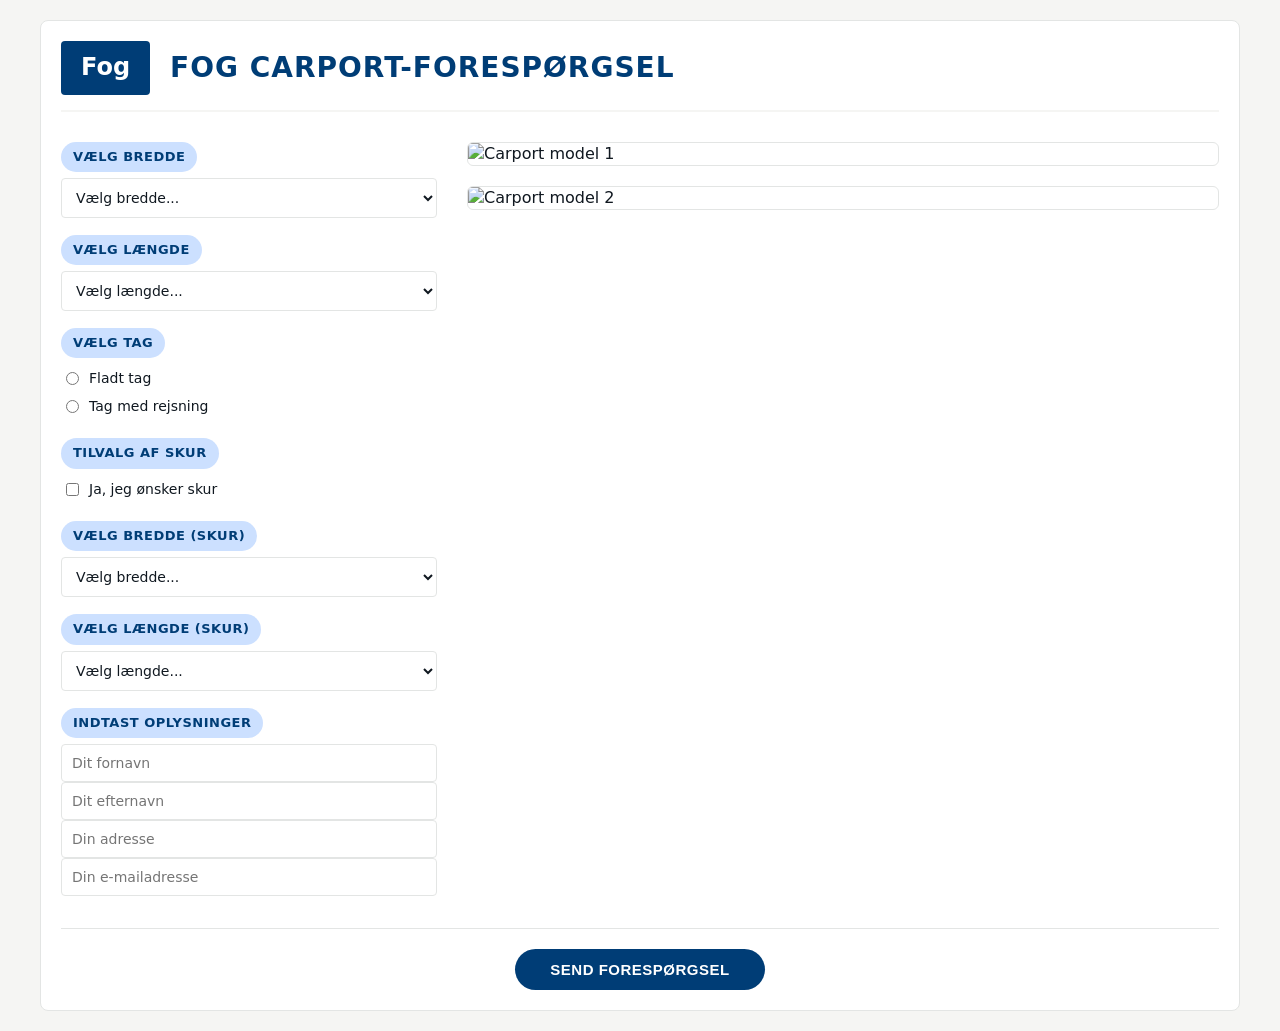
==== src/main/resources/templates/index.html @ a3aa686e "US-2-branch: Pdf- og EmailService oprettet html og css lavet med AI-hjælp. Styling med css og ellers" ====
<!DOCTYPE html>
<html lang="da">
<head>
    <meta charset="utf-8">
    <meta name="viewport" content="width=device-width, initial-scale=1.0">
    <title>FOG Carport-forespørgsel</title>
    <link href="../public/css/styles.css" th:href="@{/css/styles.css}" rel="stylesheet"/>
</head>
<body>

<div class="main-container">

    <header class="header-section">
        <div class="logo-box">Fog</div>
        <h1 class="main-title">Fog Carport-forespørgsel</h1>
    </header>

    <form class="content-layout" action="#" method="POST">

        <aside class="sidebar-form">

            <div class="form-group">
                <span class="form-label-box">VÆLG BREDDE</span>
                <select class="form-control" name="width">
                    <option value="">Vælg bredde...</option>

                </select>
            </div>

            <div class="form-group">
                <span class="form-label-box">VÆLG LÆNGDE</span>
                <select class="form-control" name="length">
                    <option value="">Vælg længde...</option>

                </select>
            </div>

            <div class="form-group">
                <span class="form-label-box">VÆLG TAG</span>
                <div class="radio-group">
                    <label class="option-inline">
                        <input type="radio" name="roof_type" value="fladt"> Fladt tag
                    </label>
                    <label class="option-inline">
                        <input type="radio" name="roof_type" value="rejsning"> Tag med rejsning
                    </label>
                </div>
            </div>

            <div class="form-group">
                <span class="form-label-box">TILVALG AF SKUR</span>
                <div class="checkbox-group">
                    <label class="option-inline">
                        <input type="checkbox" name="has_shed" value="ja"> Ja, jeg ønsker skur
                    </label>
                </div>
            </div>

            <div class="form-group">
                <span class="form-label-box">VÆLG BREDDE (SKUR)</span>
                <select class="form-control" name="shed_width">
                    <option value="">Vælg bredde...</option>

                </select>
            </div>

            <div class="form-group">
                <span class="form-label-box">VÆLG LÆNGDE (SKUR)</span>
                <select class="form-control" name="shed_length">
                    <option value="">Vælg længde...</option>

                </select>
            </div>

            <div class="form-group">
                <span class="form-label-box">INDTAST OPLYSNINGER</span>
                <input type="fornavn" class="form-control" placeholder="Dit fornavn" required>
                <input type="efternavn" class="form-control" placeholder="Dit efternavn" required>
                <input type="adresse" class="form-control" placeholder="Din adresse" required>
                <input type="email" class="form-control" placeholder="Din e-mailadresse" required>
            </div>

        </aside>

        <section class="image-gallery">
            <img th:src="@{/images/carport_med_skur.jpg}" src="../public/images/carport_med_skur.jpg" alt="Carport model 1" class="gallery-image">
            <img th:src="@{/images/carport_uden_skur.jpg}" src="../public/images/carport_uden_skur.jpg" alt="Carport model 2" class="gallery-image">
        </section>

    </form>

    <footer class="button-container">
        <button type="submit" class="btn-submit">Send Forespørgsel</button>
    </footer>

</div>

</body>
</html>
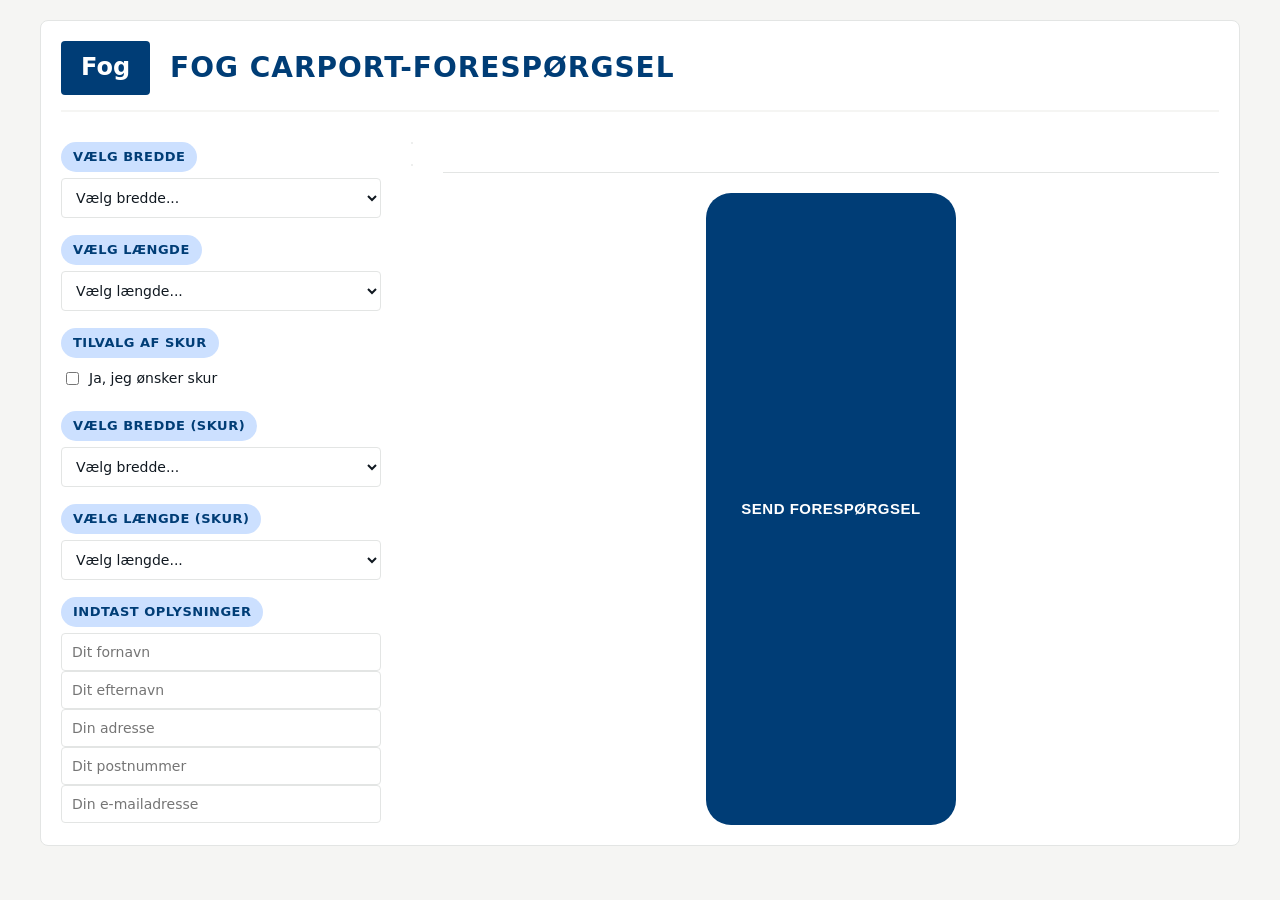
==== commit ff5258a2: "controller rettet med zipcode-objekt. Enkelte rettelser i html så alle endpoints er de samme. inquir" ====
--- a/src/main/resources/templates/index.html
+++ b/src/main/resources/templates/index.html
@@ -10,18 +10,19 @@
 
 <div class="main-container">
 
-    <header class="header-section">
+    <header class="header-section" th:fragment="fog-header">
         <div class="logo-box">Fog</div>
         <h1 class="main-title">Fog Carport-forespørgsel</h1>
     </header>
 
-    <form class="content-layout" action="#" method="POST">
+    <!-- action: Hvor skal den hen? Method: Hvordan skal den sendes?-->
+    <form class="content-layout" action="/submit-inquiry" method="POST">
 
         <aside class="sidebar-form">
 
             <div class="form-group">
                 <span class="form-label-box">VÆLG BREDDE</span>
-                <select class="form-control" name="width">
+                <select class="form-control" name="bredde">
                     <option value="">Vælg bredde...</option>
 
                 </select>
@@ -29,36 +30,24 @@
 
             <div class="form-group">
                 <span class="form-label-box">VÆLG LÆNGDE</span>
-                <select class="form-control" name="length">
+                <select class="form-control" name="længde">
                     <option value="">Vælg længde...</option>
 
                 </select>
             </div>
 
-            <div class="form-group">
-                <span class="form-label-box">VÆLG TAG</span>
-                <div class="radio-group">
-                    <label class="option-inline">
-                        <input type="radio" name="roof_type" value="fladt"> Fladt tag
-                    </label>
-                    <label class="option-inline">
-                        <input type="radio" name="roof_type" value="rejsning"> Tag med rejsning
-                    </label>
-                </div>
-            </div>
-
-            <div class="form-group">
+                        <div class="form-group">
                 <span class="form-label-box">TILVALG AF SKUR</span>
                 <div class="checkbox-group">
                     <label class="option-inline">
-                        <input type="checkbox" name="has_shed" value="ja"> Ja, jeg ønsker skur
+                        <input type="checkbox" name="skur_ja_nej" value="ja"> Ja, jeg ønsker skur
                     </label>
                 </div>
             </div>
 
             <div class="form-group">
                 <span class="form-label-box">VÆLG BREDDE (SKUR)</span>
-                <select class="form-control" name="shed_width">
+                <select class="form-control" name="skur_bredde">
                     <option value="">Vælg bredde...</option>
 
                 </select>
@@ -66,7 +55,7 @@
 
             <div class="form-group">
                 <span class="form-label-box">VÆLG LÆNGDE (SKUR)</span>
-                <select class="form-control" name="shed_length">
+                <select class="form-control" name="skur_lændgde">
                     <option value="">Vælg længde...</option>
 
                 </select>
@@ -74,25 +63,27 @@
 
             <div class="form-group">
                 <span class="form-label-box">INDTAST OPLYSNINGER</span>
-                <input type="fornavn" class="form-control" placeholder="Dit fornavn" required>
-                <input type="efternavn" class="form-control" placeholder="Dit efternavn" required>
-                <input type="adresse" class="form-control" placeholder="Din adresse" required>
-                <input type="email" class="form-control" placeholder="Din e-mailadresse" required>
+                <input type="text" name="fornavn" class="form-control" placeholder="Dit fornavn" required>
+                <input type="text" name="efternavn" class="form-control" placeholder="Dit efternavn" required>
+                <input type="text" name="adresse" class="form-control" placeholder="Din adresse" required>
+                <input type="text" name="postnummer" class="form-control" placeholder="Dit postnummer" required>
+                <input type="email" name="email" class="form-control" placeholder="Din e-mailadresse" required>
             </div>
 
         </aside>
 
         <section class="image-gallery">
-            <img th:src="@{/images/carport_med_skur.jpg}" src="../public/images/carport_med_skur.jpg" alt="Carport model 1" class="gallery-image">
-            <img th:src="@{/images/carport_uden_skur.jpg}" src="../public/images/carport_uden_skur.jpg" alt="Carport model 2" class="gallery-image">
+            <img th:src="@{/images/carport_med_skur.jpg}" src="../public/images/carport_med_skur.jpg"
+                 alt="Carport model 1" class="gallery-image">
+            <img th:src="@{/images/carport_uden_skur.jpg}" src="../public/images/carport_uden_skur.jpg"
+                 alt="Carport model 2" class="gallery-image">
         </section>
 
+
+        <footer class="button-container">
+            <button type="submit" class="btn-submit">Send Forespørgsel</button>
+        </footer>
     </form>
-
-    <footer class="button-container">
-        <button type="submit" class="btn-submit">Send Forespørgsel</button>
-    </footer>
-
 </div>
 
 </body>
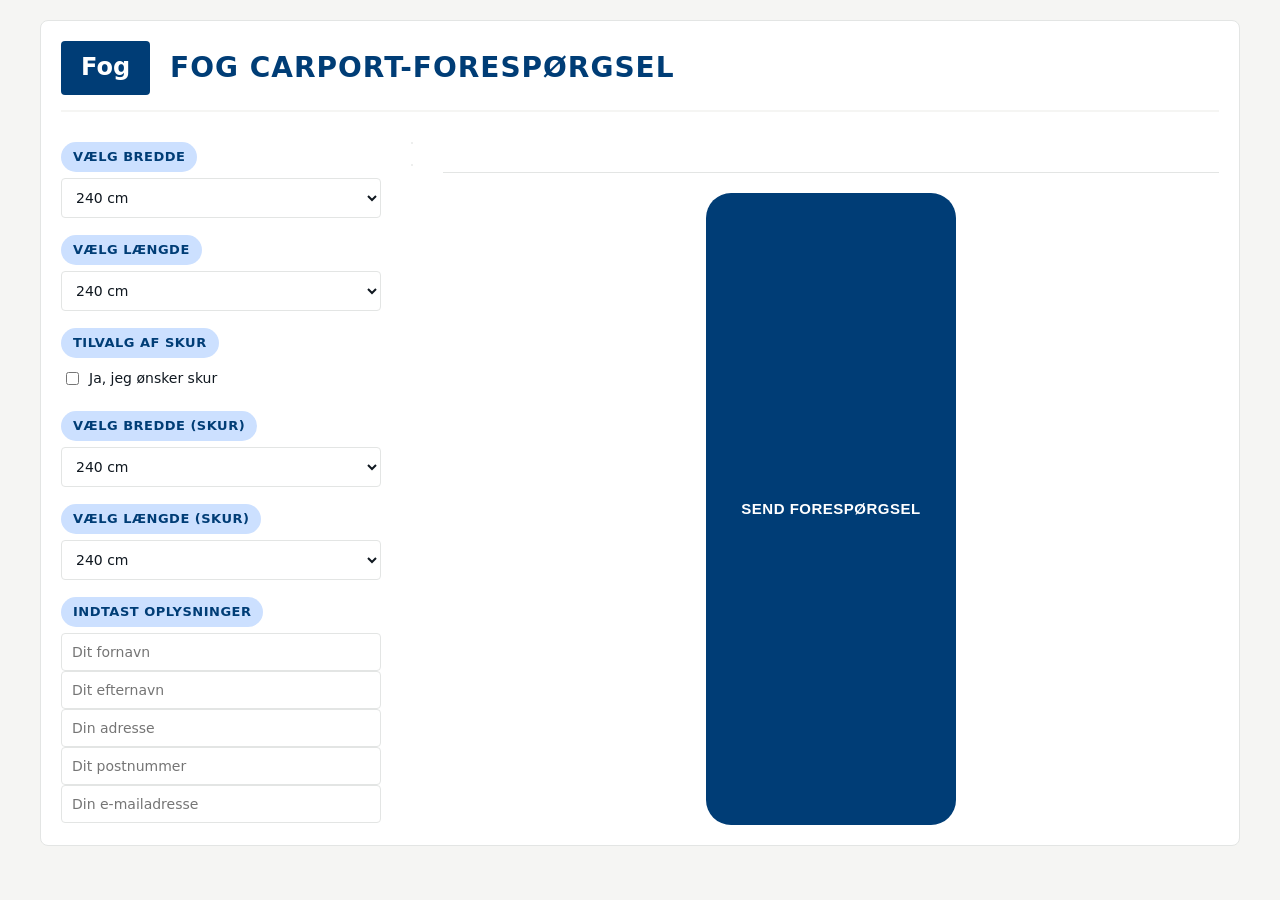
==== commit e1438fe2: "forsøg på at få pdf til at virke" ====
--- a/src/main/resources/templates/index.html
+++ b/src/main/resources/templates/index.html
@@ -23,6 +23,9 @@
             <div class="form-group">
                 <span class="form-label-box">VÆLG BREDDE</span>
                 <select class="form-control" name="bredde">
+                    <!-- Indsæt i test-øjemed-->
+                    <option value="240">240 cm</option>
+                    <option value="360">360 cm</option>
                     <option value="">Vælg bredde...</option>
 
                 </select>
@@ -31,6 +34,9 @@
             <div class="form-group">
                 <span class="form-label-box">VÆLG LÆNGDE</span>
                 <select class="form-control" name="længde">
+                    <!-- Indsæt i test-øjemed-->
+                    <option value="240">240 cm</option>
+                    <option value="360">360 cm</option>
                     <option value="">Vælg længde...</option>
 
                 </select>
@@ -48,6 +54,9 @@
             <div class="form-group">
                 <span class="form-label-box">VÆLG BREDDE (SKUR)</span>
                 <select class="form-control" name="skur_bredde">
+                    <!-- Indsæt i test-øjemed-->
+                    <option value="240">240 cm</option>
+                    <option value="360">360 cm</option>
                     <option value="">Vælg bredde...</option>
 
                 </select>
@@ -55,7 +64,10 @@
 
             <div class="form-group">
                 <span class="form-label-box">VÆLG LÆNGDE (SKUR)</span>
-                <select class="form-control" name="skur_lændgde">
+                <select class="form-control" name="skur_længde">
+                    <!-- Indsæt i test-øjemed-->
+                    <option value="240">240 cm</option>
+                    <option value="360">360 cm</option>
                     <option value="">Vælg længde...</option>
 
                 </select>
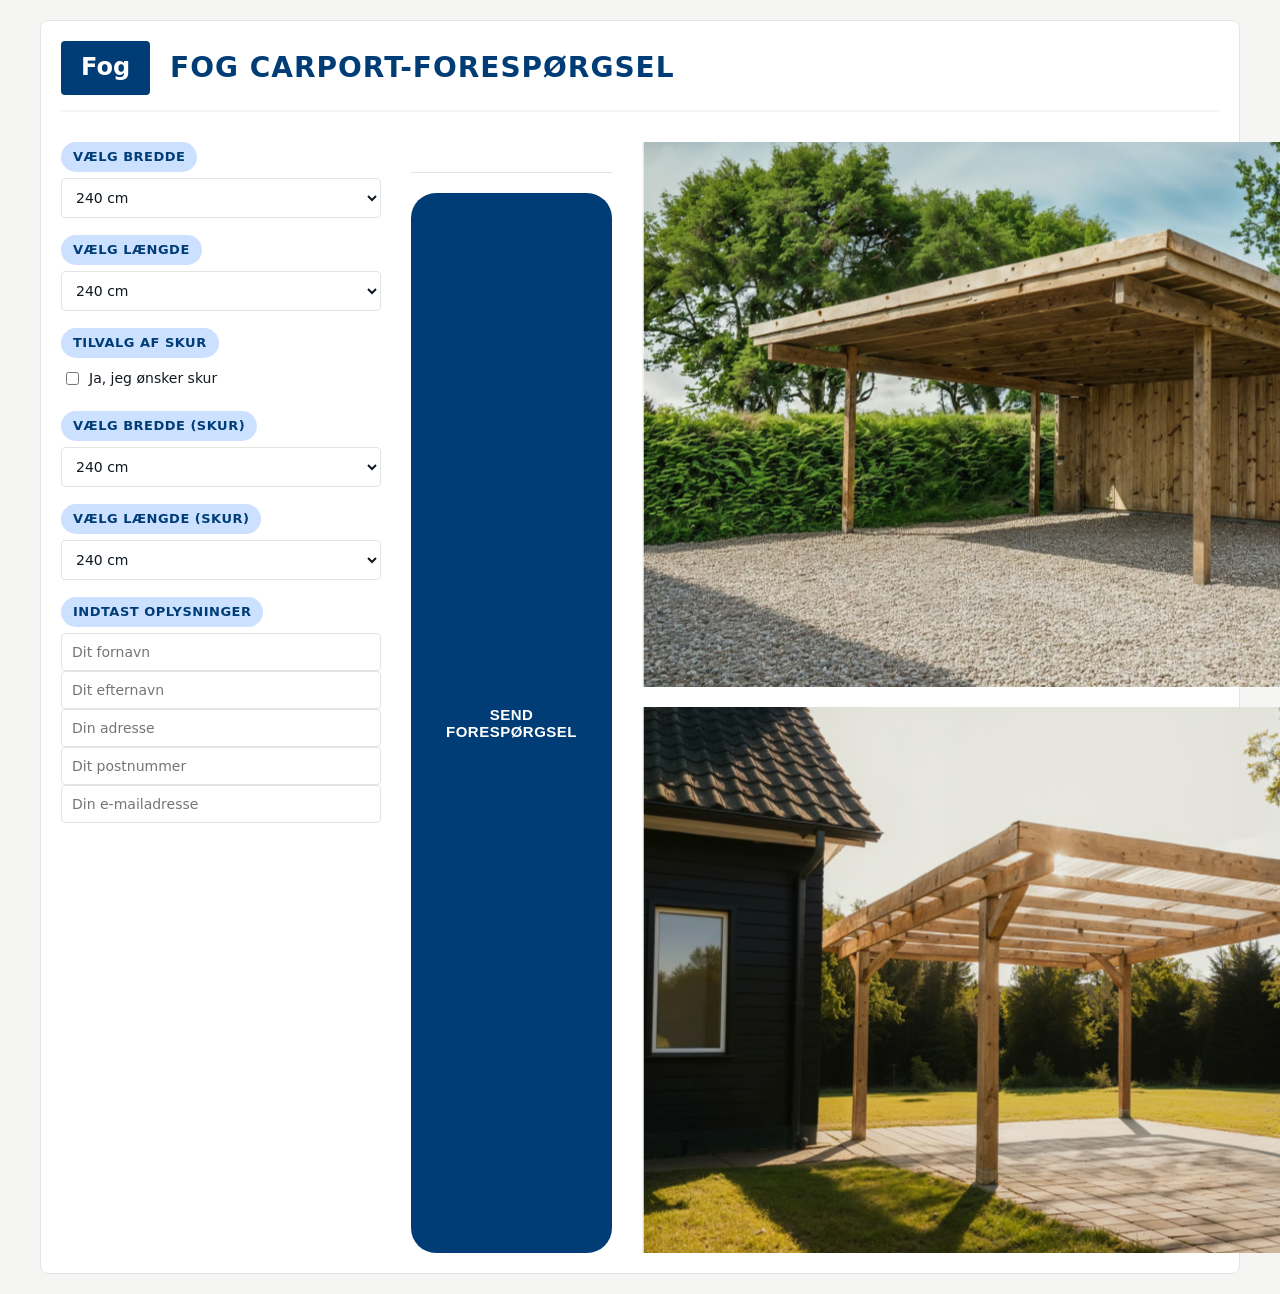
==== commit 440f98b7: "forsøg på at få pdf til at virke, v2" ====
--- a/src/main/resources/templates/index.html
+++ b/src/main/resources/templates/index.html
@@ -83,18 +83,17 @@
             </div>
 
         </aside>
-
+        <footer class="button-container">
+            <button type="submit" class="btn-submit">Send Forespørgsel</button>
+        </footer>
         <section class="image-gallery">
             <img th:src="@{/images/carport_med_skur.jpg}" src="../public/images/carport_med_skur.jpg"
-                 alt="Carport model 1" class="gallery-image">
+                 alt="Carport model 1" class="image-gallery">
             <img th:src="@{/images/carport_uden_skur.jpg}" src="../public/images/carport_uden_skur.jpg"
-                 alt="Carport model 2" class="gallery-image">
+                 alt="Carport model 2" class="image-gallery">
         </section>
 
 
-        <footer class="button-container">
-            <button type="submit" class="btn-submit">Send Forespørgsel</button>
-        </footer>
     </form>
 </div>
 
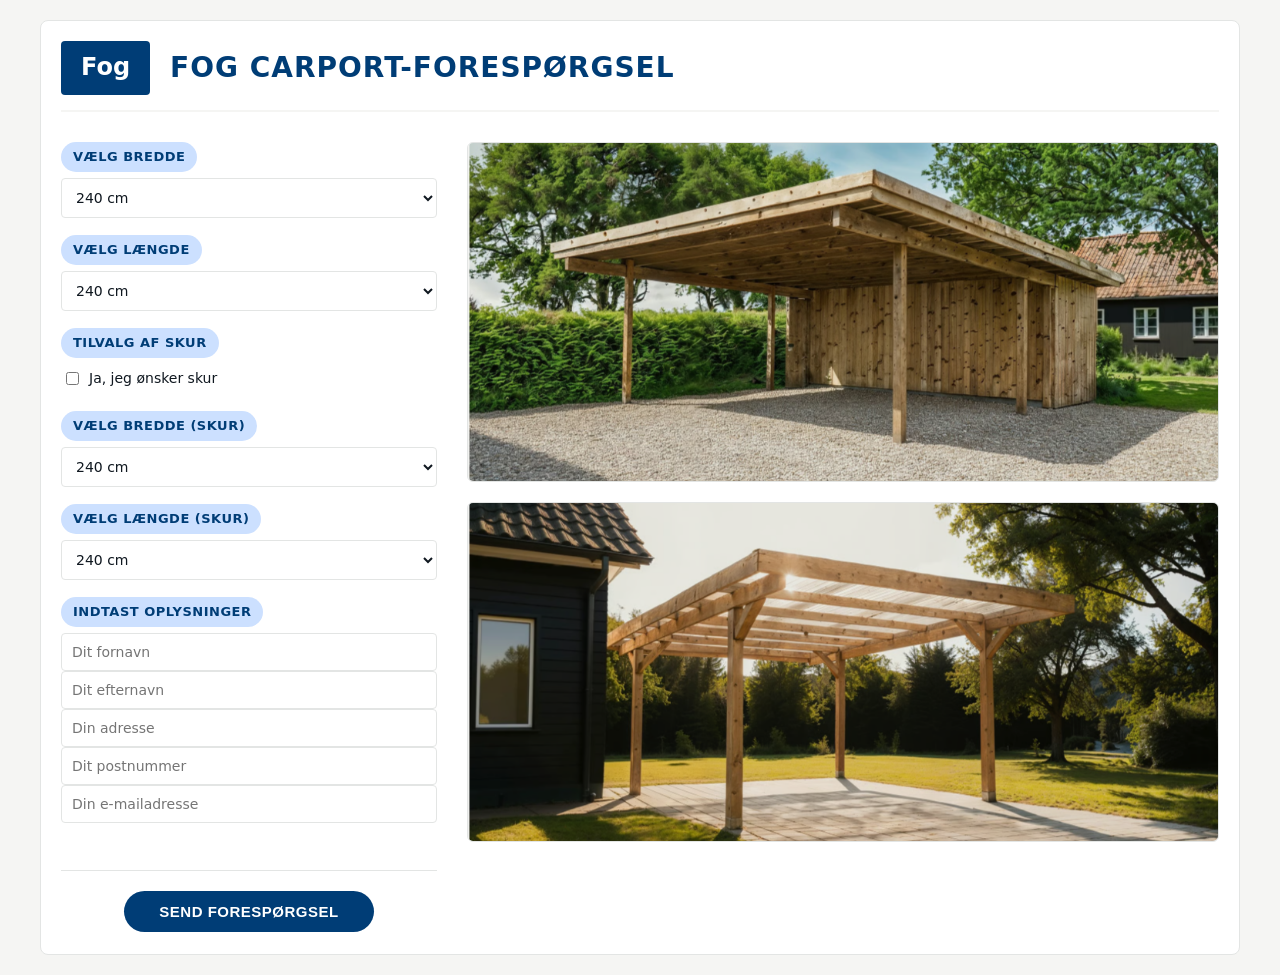
==== commit ebdf6bd0: "tomme linjer slettet i zipcode.sql styles.css opdateret så billeder er tilpasset side pdfService: Im" ====
--- a/src/main/resources/templates/index.html
+++ b/src/main/resources/templates/index.html
@@ -82,17 +82,21 @@
                 <input type="email" name="email" class="form-control" placeholder="Din e-mailadresse" required>
             </div>
 
+            <div class ="form-group">
+                 <span class="button-container">
+                <button type="submit" class="btn-submit">Send Forespørgsel</button>
+                 </span>
+            </div>
+
+
         </aside>
-        <footer class="button-container">
-            <button type="submit" class="btn-submit">Send Forespørgsel</button>
-        </footer>
+
         <section class="image-gallery">
             <img th:src="@{/images/carport_med_skur.jpg}" src="../public/images/carport_med_skur.jpg"
-                 alt="Carport model 1" class="image-gallery">
+                 alt="Carport model 1" class="gallery-image">
             <img th:src="@{/images/carport_uden_skur.jpg}" src="../public/images/carport_uden_skur.jpg"
-                 alt="Carport model 2" class="image-gallery">
+                 alt="Carport model 2" class="gallery-image">
         </section>
-
 
     </form>
 </div>
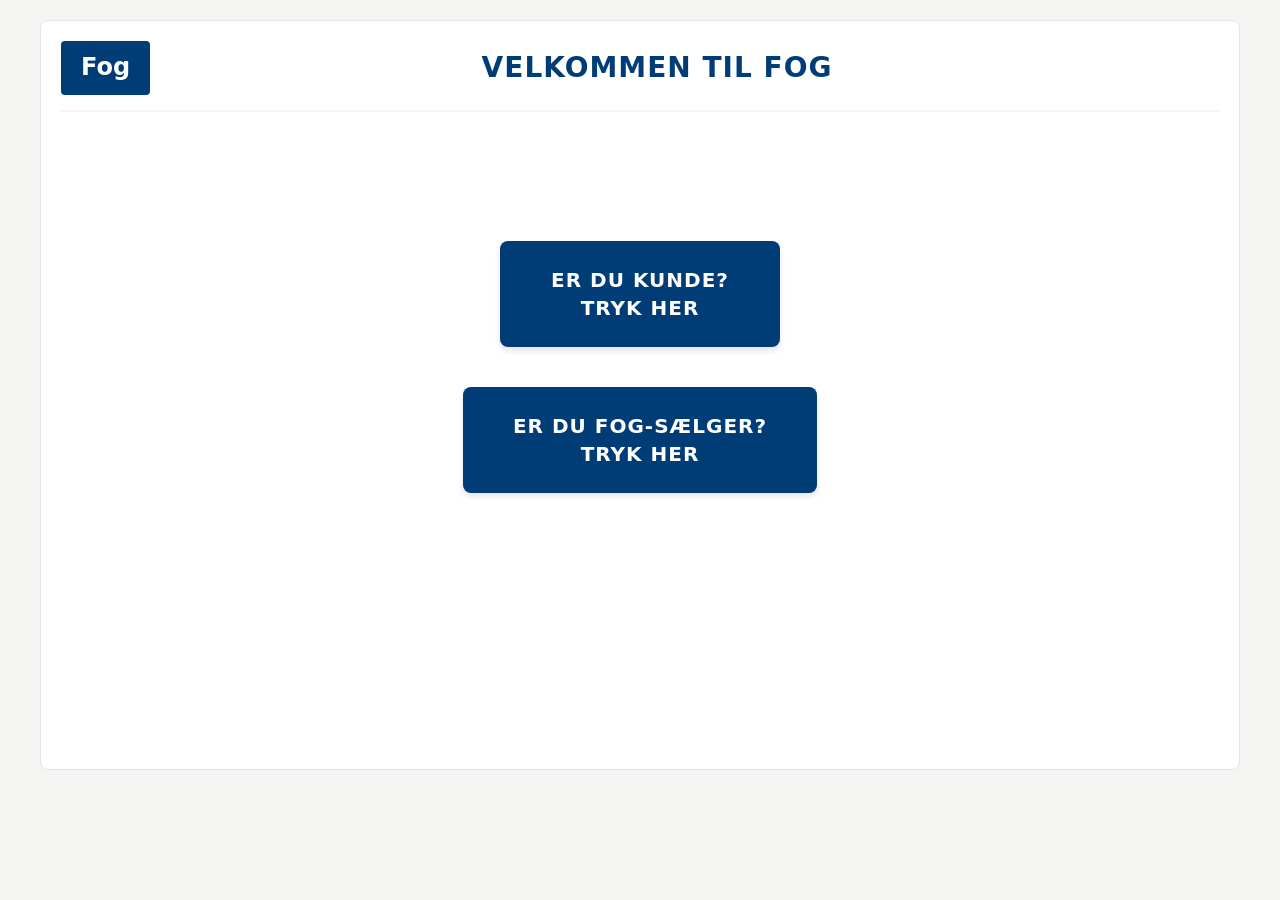
==== commit c801db1a: "html og routes rettet i fællesskab." ====
--- a/src/main/resources/templates/index.html
+++ b/src/main/resources/templates/index.html
@@ -1,9 +1,17 @@
+<!--  INDHOLD PÅ DENNE SIDE:   -->
+
+<!-- Denne side indeholder to knapper:
+        1. Sælger login
+        2. Kunde: Gå til carport-side(her skal du nok vælge et kortere navn til knappen :-))
+
+        KATARINA LAVER DENNE
+-->
 <!DOCTYPE html>
-<html lang="da">
+<html lang="da" xmlns:th="http://www.thymeleaf.org">
 <head>
     <meta charset="utf-8">
     <meta name="viewport" content="width=device-width, initial-scale=1.0">
-    <title>FOG Carport-forespørgsel</title>
+    <title>Velkommen til Fog</title>
     <link href="../public/css/styles.css" th:href="@{/css/styles.css}" rel="stylesheet"/>
 </head>
 <body>
@@ -12,94 +20,17 @@
 
     <header class="header-section" th:fragment="fog-header">
         <div class="logo-box">Fog</div>
-        <h1 class="main-title">Fog Carport-forespørgsel</h1>
+        <h1 class="main-title">Velkommen til Fog</h1>
     </header>
 
-    <!-- action: Hvor skal den hen? Method: Hvordan skal den sendes?-->
-    <form class="content-layout" action="/submit-inquiry" method="POST">
+    <div class="sales-dashboard-btn-container">
 
-        <aside class="sidebar-form">
+        <a href="/inquiry" class="sales-dashboard-large">Er du kunde? <br/> Tryk her</a>
 
-            <div class="form-group">
-                <span class="form-label-box">VÆLG BREDDE</span>
-                <select class="form-control" name="bredde">
-                    <!-- Indsæt i test-øjemed-->
-                    <option value="240">240 cm</option>
-                    <option value="360">360 cm</option>
-                    <option value="">Vælg bredde...</option>
+        <a href="/login" class="sales-dashboard-large">Er du Fog-sælger? <br/> Tryk her</a>
 
-                </select>
-            </div>
+    </div>
 
-            <div class="form-group">
-                <span class="form-label-box">VÆLG LÆNGDE</span>
-                <select class="form-control" name="længde">
-                    <!-- Indsæt i test-øjemed-->
-                    <option value="240">240 cm</option>
-                    <option value="360">360 cm</option>
-                    <option value="">Vælg længde...</option>
-
-                </select>
-            </div>
-
-                        <div class="form-group">
-                <span class="form-label-box">TILVALG AF SKUR</span>
-                <div class="checkbox-group">
-                    <label class="option-inline">
-                        <input type="checkbox" name="skur_ja_nej" value="ja"> Ja, jeg ønsker skur
-                    </label>
-                </div>
-            </div>
-
-            <div class="form-group">
-                <span class="form-label-box">VÆLG BREDDE (SKUR)</span>
-                <select class="form-control" name="skur_bredde">
-                    <!-- Indsæt i test-øjemed-->
-                    <option value="240">240 cm</option>
-                    <option value="360">360 cm</option>
-                    <option value="">Vælg bredde...</option>
-
-                </select>
-            </div>
-
-            <div class="form-group">
-                <span class="form-label-box">VÆLG LÆNGDE (SKUR)</span>
-                <select class="form-control" name="skur_længde">
-                    <!-- Indsæt i test-øjemed-->
-                    <option value="240">240 cm</option>
-                    <option value="360">360 cm</option>
-                    <option value="">Vælg længde...</option>
-
-                </select>
-            </div>
-
-            <div class="form-group">
-                <span class="form-label-box">INDTAST OPLYSNINGER</span>
-                <input type="text" name="fornavn" class="form-control" placeholder="Dit fornavn" required>
-                <input type="text" name="efternavn" class="form-control" placeholder="Dit efternavn" required>
-                <input type="text" name="adresse" class="form-control" placeholder="Din adresse" required>
-                <input type="text" name="postnummer" class="form-control" placeholder="Dit postnummer" required>
-                <input type="email" name="email" class="form-control" placeholder="Din e-mailadresse" required>
-            </div>
-
-            <div class ="form-group">
-                 <span class="button-container">
-                <button type="submit" class="btn-submit">Send Forespørgsel</button>
-                 </span>
-            </div>
-
-
-        </aside>
-
-        <section class="image-gallery">
-            <img th:src="@{/images/carport_med_skur.jpg}" src="../public/images/carport_med_skur.jpg"
-                 alt="Carport model 1" class="gallery-image">
-            <img th:src="@{/images/carport_uden_skur.jpg}" src="../public/images/carport_uden_skur.jpg"
-                 alt="Carport model 2" class="gallery-image">
-        </section>
-
-    </form>
 </div>
-
 </body>
 </html>
